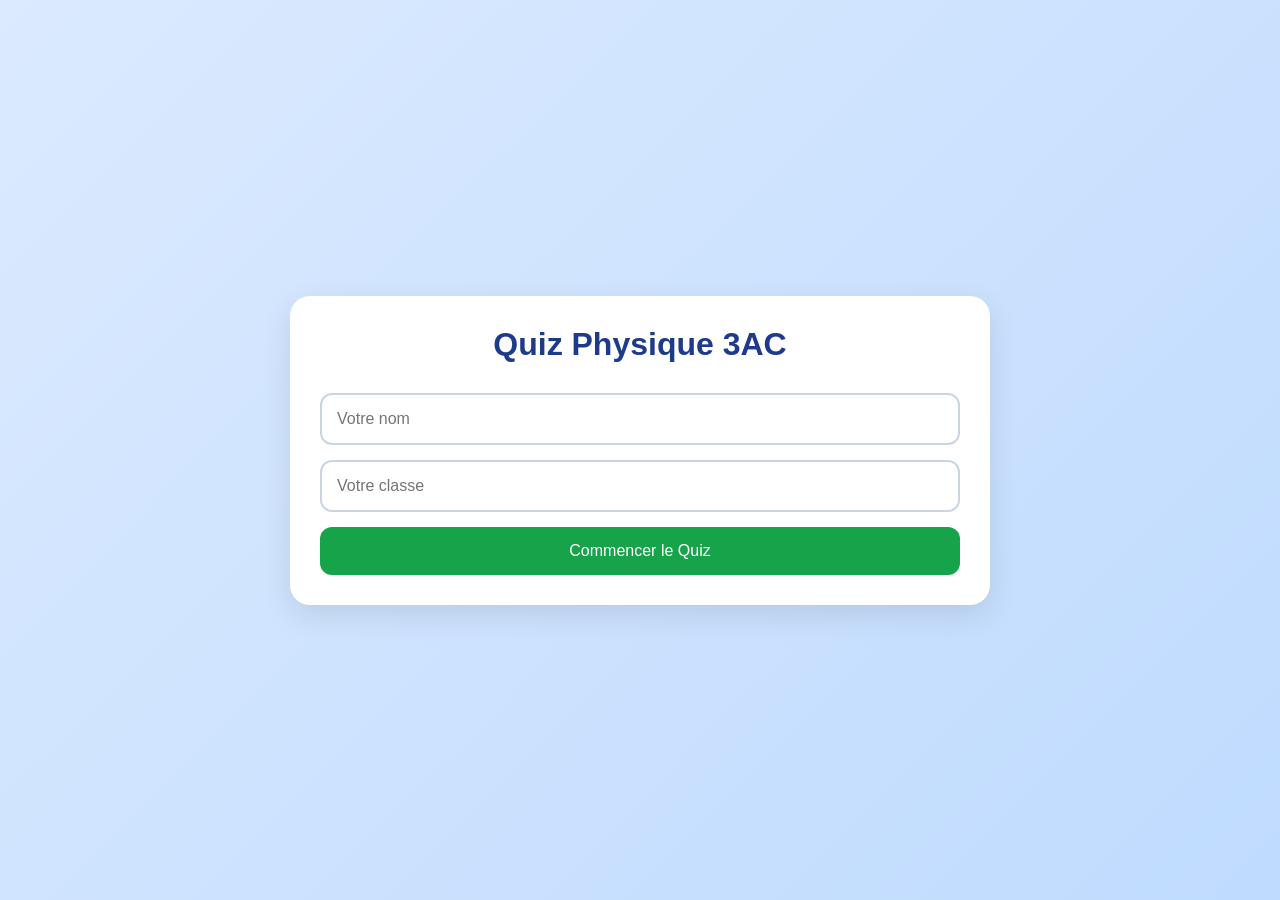
==== index.html @ 63777df7 "Premier commit" ====
<!DOCTYPE html>
<html lang="fr">
<head>
  <meta charset="UTF-8">
  <meta name="viewport" content="width=device-width, initial-scale=1.0">
  <title>Physics Quiz</title>

  <link rel="stylesheet" href="style.css">
</head>
<body>
  
  <div class="quiz-container">

    <h1>Quiz Physique 3AC</h1>
    
    <!-- ===================================
     USER FORM
     =================================== -->

    <div id="user-form">

      <input
          type="text"
          id="username"
          placeholder="Votre nom">

      <input
          type="text"
          id="userclass"
          placeholder="Votre classe">

      <button id="start-btn">

       Commencer le Quiz

      </button>
    </div>
    <!-- ===================================
     QUIZ CONTENT
    =================================== -->

    <div id="quiz-content">

      <div id="question"></div>

      <div id="choices"></div>

      <button id="next-btn">
      Question suivante
      </button>

      <div id="score"></div>
    
    </div>

  </div>

  <script src="data/questions.js"></script>
  <script src="script.js"></script>

</body>
</html>
---- style.css ----
/* ===================================
   USER FORM
=================================== */

#user-form {

  display: flex;

  flex-direction: column;

  gap: 15px;

  width: 100%;

  /*margin-bottom: 30px;*/

}


/* ===================================
   INPUTS
=================================== */

#user-form input {

  width: 100%;

  padding: 15px;

  border-radius: 12px;

  border: 2px solid #cbd5e1;

  font-size: 1rem;

  box-sizing: border-box;

}


/* ===================================
   START BUTTON
=================================== */

#start-btn {

  padding: 15px;

  border: none;

  border-radius: 12px;

  background: #16a34a;

  color: white;

  font-size: 1rem;

  cursor: pointer;

}

/* ===================================
   QUIZ HIDDEN AU DÉBUT
=================================== */

#quiz-content {

  display: none;

}

/* ===================================
   STYLE GLOBAL
=================================== */

body {

  font-family: Arial, sans-serif;

  background: linear-gradient(135deg, #dbeafe, #bfdbfe);

  margin: 0;

  padding: 20px;

  display: flex;

  justify-content: center;

  align-items: center;

  min-height: 100vh;

  box-sizing: border-box;

}



/* ===================================
   CONTAINER PRINCIPAL
=================================== */

.quiz-container {

  background: white;

  width: 100%;

  max-width: 700px;

  padding: 30px;

  border-radius: 20px;

  box-shadow: 0 10px 30px rgba(0,0,0,0.1);

  box-sizing: border-box;

}



/* ===================================
   TITRE
=================================== */

h1 {

  text-align: center;

  color: #1e3a8a;

  margin-bottom: 30px;

  margin-top: 0;

  font-size: 2rem;

}





/* ===================================
   QUESTION
=================================== */

#question {

  font-size: 1.3rem;

  font-weight: bold;

  margin-bottom: 25px;

}


/* ===================================
   ZONE DES CHOIX
=================================== */

#choices {

  display: flex;

  flex-direction: column;

  gap: 15px;

}


/* ===================================
   BOUTONS DES CHOIX
=================================== */

#choices button {

  padding: 15px;

  border: none;

  border-radius: 12px;

  background: #e0f2fe;

  cursor: pointer;

  font-size: 1rem;

  transition: 0.3s;

}


/* ===================================
   HOVER DES BOUTONS
=================================== */

#choices button:hover {

  background: #93c5fd;

  transform: translateX(5px);

}


/* ===================================
   BOUTON NEXT
=================================== */

#next-btn {

  margin-top: 25px;

  width: 100%;

  padding: 15px;

  border: none;

  border-radius: 12px;

  background: #2563eb;

  color: white;

  font-size: 1rem;

  cursor: pointer;

  transition: 0.3s;

}


/* ===================================
   HOVER NEXT BUTTON
=================================== */

#next-btn:hover {

  background: #1d4ed8;

}


/* ===================================
   SCORE FINAL
=================================== */

#score {

  margin-top: 30px;

  text-align: center;

  font-size: 1.2rem;

  font-weight: bold;

  color: #059669;

}

button {

  touch-action: manipulation;

}
/* ===================================
   RESPONSIVE MOBILE
=================================== 

@media (max-width: 768px) {

  body {

    padding: 10px;

    align-items: flex-start;

  }

  .quiz-container {

    padding: 20px;

    border-radius: 15px;

    margin-top: 20px;

  }

  h1 {

    font-size: 1.5rem;

  }

  #question {

    font-size: 1.1rem;

  }

  #choices button,
  #next-btn,
  #start-btn {

    font-size: 1rem;

    padding: 14px;

  }

}*/
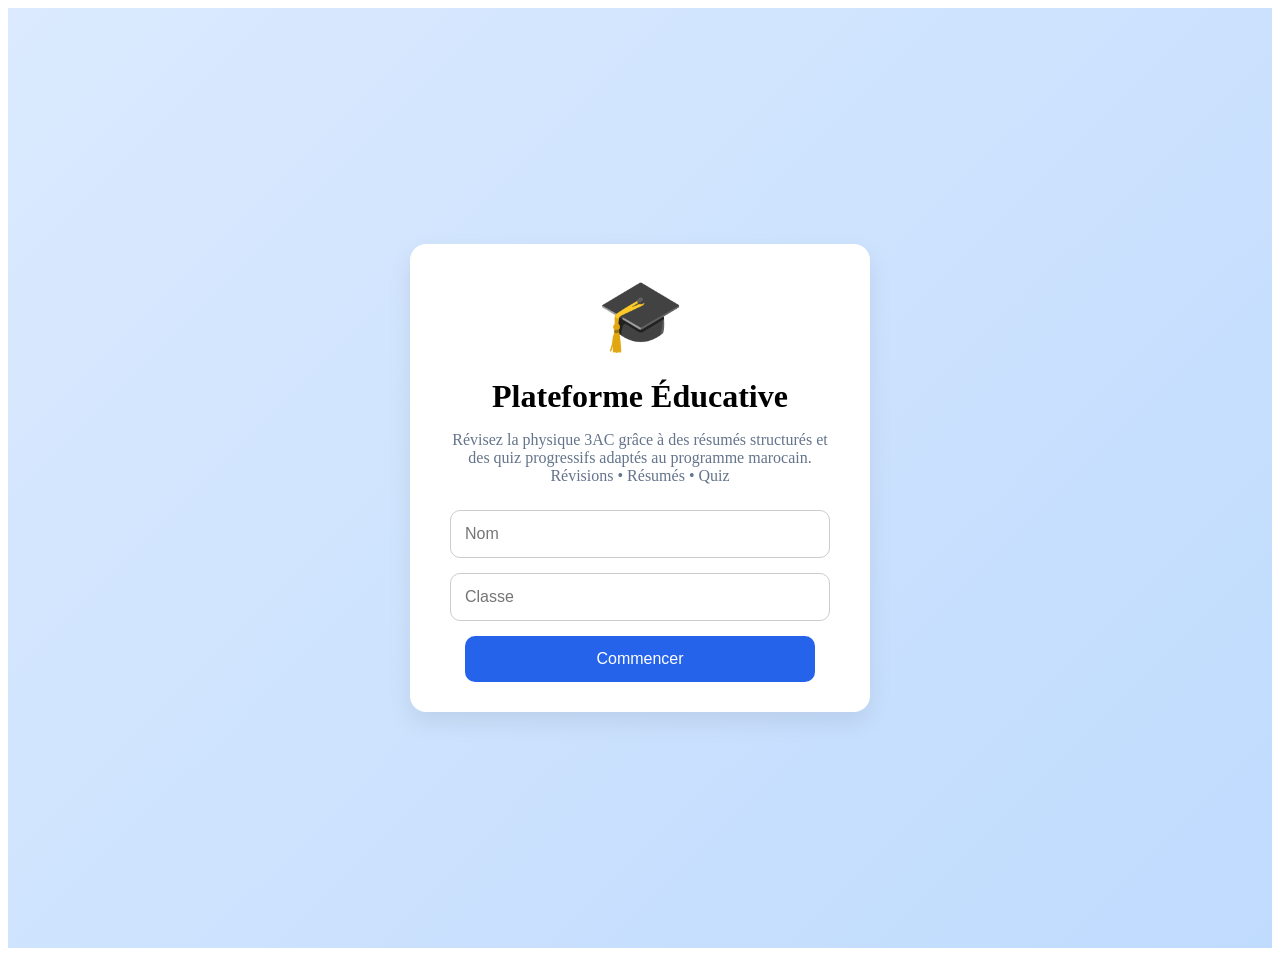
==== commit 5191539c: "Improve UI and architecture" ====
--- a/index.html
+++ b/index.html
@@ -3,60 +3,53 @@
 <head>
   <meta charset="UTF-8">
   <meta name="viewport" content="width=device-width, initial-scale=1.0">
-  <title>Physics Quiz</title>
-
-  <link rel="stylesheet" href="style.css">
+  <link rel="icon" href="assets/favicon.ico">
+  <link rel="stylesheet" href="css/login.css">
+  <title>Plateforme Éducative</title>
+  <meta name="description"
+    content=" Résumés interactifs et quiz de physique 3AC Maroc pour préparer l'examen régional.">
 </head>
 <body>
-  
-  <div class="quiz-container">
+  <main class="login-page">
 
-    <h1>Quiz Physique 3AC</h1>
-    
-    <!-- ===================================
-     USER FORM
-     =================================== -->
+  <div class="login-card">
 
-    <div id="user-form">
+    <div class="logo-box"> 🎓 </div>
 
-      <input
-          type="text"
-          id="username"
-          placeholder="Votre nom">
+    <h1> Plateforme Éducative </h1>
 
-      <input
-          type="text"
-          id="userclass"
-          placeholder="Votre classe">
+    <p class="hero-description">
 
-      <button id="start-btn">
+ Révisez la physique 3AC grâce à des
+résumés structurés et des quiz
+progressifs adaptés au programme
+marocain.
 
-       Commencer le Quiz
+      Révisions • Résumés • Quiz
 
-      </button>
-    </div>
-    <!-- ===================================
-     QUIZ CONTENT
-    =================================== -->
+    </p>
 
-    <div id="quiz-content">
+    <input
+      id="username-input"
+      type="text"
+      placeholder="Nom"
+    >
 
-      <div id="question"></div>
+    <input
+      id="userclass-input"
+      type="text"
+      placeholder="Classe"
+    >
 
-      <div id="choices"></div>
+    <button id="save-user-btn">
 
-      <button id="next-btn">
-      Question suivante
-      </button>
+      Commencer
 
-      <div id="score"></div>
-    
-    </div>
+    </button>
 
   </div>
 
-  <script src="data/questions.js"></script>
-  <script src="script.js"></script>
-
+</main>
+  <script src="js/auth.js"></script>
 </body>
 </html>
--- a/css/login.css
+++ b/css/login.css
@@ -0,0 +1,128 @@
+/* =================================== */
+/* PAGE LOGIN */
+/* =================================== */
+
+.login-page {
+
+  min-height: 100vh;
+
+  display: flex;
+
+  flex-direction: column;
+
+  justify-content: center;
+
+  align-items: center;
+
+  padding: 20px;
+
+  background:linear-gradient( 135deg, #dbeafe, #bfdbfe );
+
+}
+
+/* =================================== */
+/* TITRE */
+/* =================================== */
+
+.login-page h1 {
+
+  font-size: 2rem;
+
+  margin-bottom: 10px;
+
+  text-align: center;
+
+}
+
+/* =================================== */
+/* INPUTS */
+/* =================================== */
+
+.login-page input {
+
+  width: 100%;
+
+  max-width: 350px;
+
+  padding: 14px;
+
+  margin-bottom: 15px;
+
+  border: 1px solid #ccc;
+
+  border-radius: 10px;
+
+  font-size: 16px;
+
+}
+
+/* =================================== */
+/* BOUTON */
+/* =================================== */
+
+#save-user-btn {
+
+  width: 100%;
+
+  max-width: 350px;
+
+  padding: 14px;
+
+  border: none;
+
+  border-radius: 10px;
+
+  background: #2563eb;
+
+  color: white;
+
+  font-size: 16px;
+
+  cursor: pointer;
+
+}
+
+#save-user-btn:hover {
+
+  background: #1d4ed8;
+
+}
+
+.logo-box {
+
+  font-size: 70px;
+
+  margin-bottom: 15px;
+
+}
+
+.login-card {
+
+  background: white;
+
+  padding: 30px;
+
+  border-radius: 16px;
+
+  box-shadow:
+  0 10px 25px
+  rgba(0,0,0,.08);
+
+  max-width: 400px;
+
+  width: 100%;
+
+  text-align: center;
+
+}
+
+.hero-description {
+
+  text-align: center;
+
+  color: #64748b;
+
+  margin-bottom: 25px;
+
+}
+
